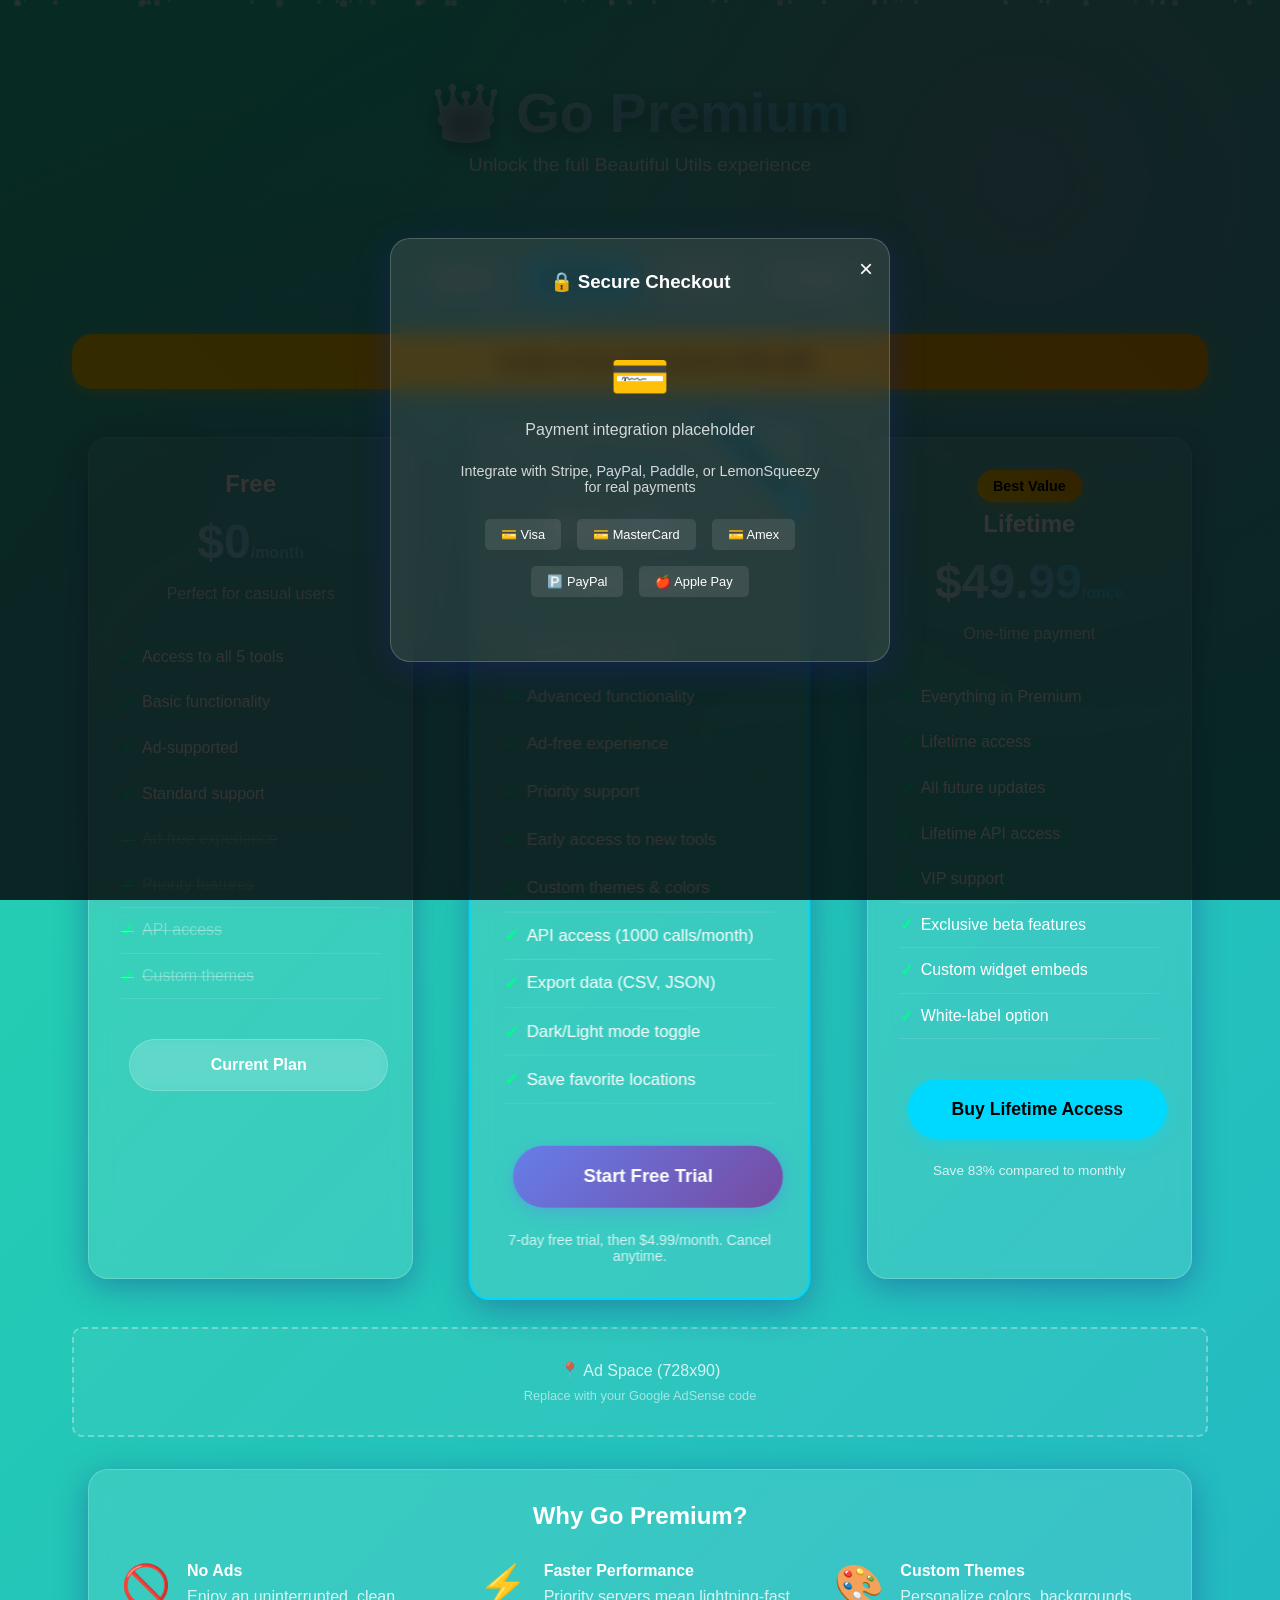
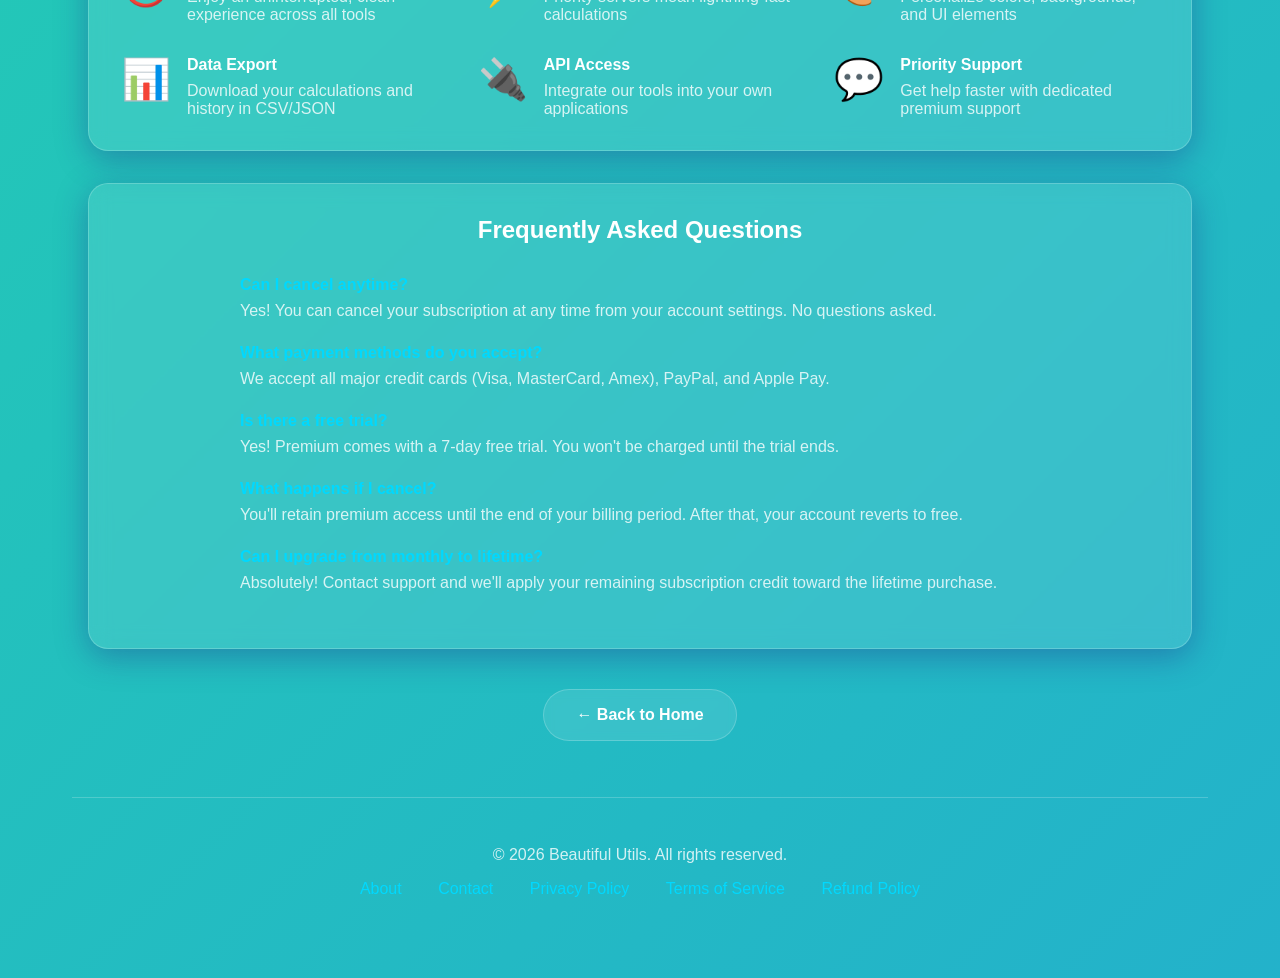
==== premium.html @ 211cf555 "Initial commit - Beautiful Utilities live site" ====
<!DOCTYPE html>
<html lang="en">
<head>
  <meta charset="UTF-8">
  <meta name="viewport" content="width=device-width, initial-scale=1.0">
  <title>Premium - Beautiful Utils</title>
  <meta name="description" content="Upgrade to Premium for ad-free experience, exclusive features, and priority support. Only $4.99/month.">
  
  <link rel="stylesheet" href="css/styles.css">
  
  <!-- AdSense -->
  <!-- <script async src="https://pagead2.googlesyndication.com/pagead/js/adsbygoogle.js?client=ca-pub-XXXXXXXXXXXXXXXX" crossorigin="anonymous"></script> -->
</head>
<body>
  <div class="cinematic-bg"></div>
  <div class="particles"></div>
  
  <div class="container">
    <header>
      <h1>👑 Go Premium</h1>
      <p>Unlock the full Beautiful Utils experience</p>
    </header>
    
    <nav>
      <a href="index.html">Home</a>
      <a href="premium.html" class="active">Premium</a>
      <a href="about.html">About</a>
      <a href="contact.html">Contact</a>
    </nav>
    
    <div class="premium-badge" style="display: block; text-align: center; font-size: 1.2rem; padding: 1rem 2rem;">
      ⭐ Limited Time: First Month 50% Off!
    </div>
    
    <div class="pricing-grid">
      <!-- Free Plan -->
      <div class="glass-card pricing-card">
        <h3 style="font-size: 1.5rem;">Free</h3>
        <div class="price">$0<span>/month</span></div>
        <p style="color: var(--text-secondary);">Perfect for casual users</p>
        
        <ul class="features-list">
          <li>Access to all 5 tools</li>
          <li>Basic functionality</li>
          <li>Ad-supported</li>
          <li>Standard support</li>
          <li style="color: rgba(255,255,255,0.3); text-decoration: line-through;">Ad-free experience</li>
          <li style="color: rgba(255,255,255,0.3); text-decoration: line-through;">Priority features</li>
          <li style="color: rgba(255,255,255,0.3); text-decoration: line-through;">API access</li>
          <li style="color: rgba(255,255,255,0.3); text-decoration: line-through;">Custom themes</li>
        </ul>
        
        <button class="btn btn-secondary" style="width: 100%;">Current Plan</button>
      </div>
      
      <!-- Premium Plan -->
      <div class="glass-card pricing-card featured">
        <h3 style="font-size: 1.5rem; color: var(--accent-color);">Premium</h3>
        <div class="price">$4.99<span>/month</span></div>
        <p style="color: var(--text-secondary);">For power users</p>
        
        <ul class="features-list">
          <li>Access to all 5 tools</li>
          <li>Advanced functionality</li>
          <li>Ad-free experience</li>
          <li>Priority support</li>
          <li>Early access to new tools</li>
          <li>Custom themes & colors</li>
          <li>API access (1000 calls/month)</li>
          <li>Export data (CSV, JSON)</li>
          <li>Dark/Light mode toggle</li>
          <li>Save favorite locations</li>
        </ul>
        
        <button class="btn btn-primary" style="width: 100%; padding: 1.2rem; font-size: 1.1rem;" onclick="showPaymentModal()">
          Start Free Trial
        </button>
        <p style="font-size: 0.85rem; color: var(--text-secondary); margin-top: 1rem;">
          7-day free trial, then $4.99/month. Cancel anytime.
        </p>
      </div>
      
      <!-- Lifetime Plan -->
      <div class="glass-card pricing-card">
        <div class="premium-badge" style="margin-bottom: 0.5rem;">Best Value</div>
        <h3 style="font-size: 1.5rem;">Lifetime</h3>
        <div class="price">$49.99<span>/once</span></div>
        <p style="color: var(--text-secondary);">One-time payment</p>
        
        <ul class="features-list">
          <li>Everything in Premium</li>
          <li>Lifetime access</li>
          <li>All future updates</li>
          <li>Lifetime API access</li>
          <li>VIP support</li>
          <li>Exclusive beta features</li>
          <li>Custom widget embeds</li>
          <li>White-label option</li>
        </ul>
        
        <button class="btn btn-accent" style="width: 100%; padding: 1.2rem; font-size: 1.1rem;" onclick="showPaymentModal('lifetime')">
          Buy Lifetime Access
        </button>
        <p style="font-size: 0.85rem; color: var(--text-secondary); margin-top: 1rem;">
          Save 83% compared to monthly
        </p>
      </div>
    </div>
    
    <!-- AdSense Placeholder -->
    <div class="adsense-placeholder">
      <p>📍 Ad Space (728x90)</p>
      <p style="font-size: 0.8rem; margin-top: 0.5rem; opacity: 0.7;">Replace with your Google AdSense code</p>
    </div>
    
    <!-- Why Premium Section -->
    <div class="glass-card mt-2">
      <h2 style="text-align: center; margin-bottom: 2rem;">Why Go Premium?</h2>
      <div style="display: grid; grid-template-columns: repeat(auto-fit, minmax(300px, 1fr)); gap: 2rem;">
        <div style="display: flex; gap: 1rem; align-items: flex-start;">
          <div style="font-size: 2.5rem;">🚫</div>
          <div>
            <h4 style="margin-bottom: 0.5rem;">No Ads</h4>
            <p style="color: var(--text-secondary);">Enjoy an uninterrupted, clean experience across all tools</p>
          </div>
        </div>
        <div style="display: flex; gap: 1rem; align-items: flex-start;">
          <div style="font-size: 2.5rem;">⚡</div>
          <div>
            <h4 style="margin-bottom: 0.5rem;">Faster Performance</h4>
            <p style="color: var(--text-secondary);">Priority servers mean lightning-fast calculations</p>
          </div>
        </div>
        <div style="display: flex; gap: 1rem; align-items: flex-start;">
          <div style="font-size: 2.5rem;">🎨</div>
          <div>
            <h4 style="margin-bottom: 0.5rem;">Custom Themes</h4>
            <p style="color: var(--text-secondary);">Personalize colors, backgrounds, and UI elements</p>
          </div>
        </div>
        <div style="display: flex; gap: 1rem; align-items: flex-start;">
          <div style="font-size: 2.5rem;">📊</div>
          <div>
            <h4 style="margin-bottom: 0.5rem;">Data Export</h4>
            <p style="color: var(--text-secondary);">Download your calculations and history in CSV/JSON</p>
          </div>
        </div>
        <div style="display: flex; gap: 1rem; align-items: flex-start;">
          <div style="font-size: 2.5rem;">🔌</div>
          <div>
            <h4 style="margin-bottom: 0.5rem;">API Access</h4>
            <p style="color: var(--text-secondary);">Integrate our tools into your own applications</p>
          </div>
        </div>
        <div style="display: flex; gap: 1rem; align-items: flex-start;">
          <div style="font-size: 2.5rem;">💬</div>
          <div>
            <h4 style="margin-bottom: 0.5rem;">Priority Support</h4>
            <p style="color: var(--text-secondary);">Get help faster with dedicated premium support</p>
          </div>
        </div>
      </div>
    </div>
    
    <!-- FAQ Section -->
    <div class="glass-card mt-2">
      <h2 style="text-align: center; margin-bottom: 2rem;">Frequently Asked Questions</h2>
      <div style="max-width: 800px; margin: 0 auto;">
        <div style="margin-bottom: 1.5rem;">
          <h4 style="color: var(--accent-color); margin-bottom: 0.5rem;">Can I cancel anytime?</h4>
          <p style="color: var(--text-secondary);">Yes! You can cancel your subscription at any time from your account settings. No questions asked.</p>
        </div>
        <div style="margin-bottom: 1.5rem;">
          <h4 style="color: var(--accent-color); margin-bottom: 0.5rem;">What payment methods do you accept?</h4>
          <p style="color: var(--text-secondary);">We accept all major credit cards (Visa, MasterCard, Amex), PayPal, and Apple Pay.</p>
        </div>
        <div style="margin-bottom: 1.5rem;">
          <h4 style="color: var(--accent-color); margin-bottom: 0.5rem;">Is there a free trial?</h4>
          <p style="color: var(--text-secondary);">Yes! Premium comes with a 7-day free trial. You won't be charged until the trial ends.</p>
        </div>
        <div style="margin-bottom: 1.5rem;">
          <h4 style="color: var(--accent-color); margin-bottom: 0.5rem;">What happens if I cancel?</h4>
          <p style="color: var(--text-secondary);">You'll retain premium access until the end of your billing period. After that, your account reverts to free.</p>
        </div>
        <div style="margin-bottom: 1.5rem;">
          <h4 style="color: var(--accent-color); margin-bottom: 0.5rem;">Can I upgrade from monthly to lifetime?</h4>
          <p style="color: var(--text-secondary);">Absolutely! Contact support and we'll apply your remaining subscription credit toward the lifetime purchase.</p>
        </div>
      </div>
    </div>
    
    <!-- Payment Modal Placeholder -->
    <div id="payment-modal" class="hidden" style="position: fixed; top: 0; left: 0; width: 100%; height: 100%; background: rgba(0,0,0,0.8); z-index: 1000; display: flex; align-items: center; justify-content: center;">
      <div class="glass-card" style="max-width: 500px; width: 90%; position: relative;">
        <button onclick="document.getElementById('payment-modal').classList.add('hidden')" style="position: absolute; top: 1rem; right: 1rem; background: none; border: none; color: white; font-size: 1.5rem; cursor: pointer;">&times;</button>
        <h3 style="text-align: center; margin-bottom: 1.5rem;">🔒 Secure Checkout</h3>
        
        <!-- This is a placeholder - integrate with Stripe, PayPal, or LemonSqueezy -->
        <div style="text-align: center; padding: 2rem;">
          <div style="font-size: 3rem; margin-bottom: 1rem;">💳</div>
          <p style="color: var(--text-secondary); margin-bottom: 1.5rem;">
            Payment integration placeholder
          </p>
          <p style="font-size: 0.9rem; color: var(--text-secondary);">
            Integrate with Stripe, PayPal, Paddle, or LemonSqueezy for real payments
          </p>
          <div style="display: flex; justify-content: center; gap: 1rem; margin-top: 1.5rem; flex-wrap: wrap;">
            <span style="padding: 0.5rem 1rem; background: rgba(255,255,255,0.1); border-radius: 5px; font-size: 0.8rem;">💳 Visa</span>
            <span style="padding: 0.5rem 1rem; background: rgba(255,255,255,0.1); border-radius: 5px; font-size: 0.8rem;">💳 MasterCard</span>
            <span style="padding: 0.5rem 1rem; background: rgba(255,255,255,0.1); border-radius: 5px; font-size: 0.8rem;">💳 Amex</span>
            <span style="padding: 0.5rem 1rem; background: rgba(255,255,255,0.1); border-radius: 5px; font-size: 0.8rem;">🅿️ PayPal</span>
            <span style="padding: 0.5rem 1rem; background: rgba(255,255,255,0.1); border-radius: 5px; font-size: 0.8rem;">🍎 Apple Pay</span>
          </div>
        </div>
      </div>
    </div>
    
    <div class="text-center mt-2">
      <a href="index.html" class="btn btn-secondary">← Back to Home</a>
    </div>
    
    <footer>
      <p style="color: var(--text-secondary); margin-bottom: 1rem;">
        &copy; 2026 Beautiful Utils. All rights reserved.
      </p>
      <div>
        <a href="about.html">About</a>
        <a href="contact.html">Contact</a>
        <a href="#">Privacy Policy</a>
        <a href="#">Terms of Service</a>
        <a href="#">Refund Policy</a>
      </div>
    </footer>
  </div>
  
  <script src="js/main.js"></script>
  <script>
    function showPaymentModal(plan = 'monthly') {
      document.getElementById('payment-modal').classList.remove('hidden');
      // Here you would integrate with your payment processor
      // Example: Stripe Checkout, PayPal Buttons, LemonSqueezy, Paddle, etc.
    }
  </script>
</body>
</html>
---- css/styles.css ----
/* ========================================
   BEAUTIFUL UTILS - Global Styles
   Glassmorphism + Cinematic Design
   ======================================== */

:root {
  --primary-gradient: linear-gradient(135deg, #667eea 0%, #764ba2 100%);
  --glass-bg: rgba(255, 255, 255, 0.1);
  --glass-border: rgba(255, 255, 255, 0.2);
  --glass-shadow: 0 8px 32px 0 rgba(31, 38, 135, 0.37);
  --text-primary: #ffffff;
  --text-secondary: rgba(255, 255, 255, 0.8);
  --accent-color: #00d9ff;
  --success-color: #00ff88;
  --warning-color: #ffaa00;
  --error-color: #ff4466;
}

* {
  margin: 0;
  padding: 0;
  box-sizing: border-box;
}

body {
  font-family: 'Segoe UI', Tahoma, Geneva, Verdana, sans-serif;
  min-height: 100vh;
  background: linear-gradient(-45deg, #ee7752, #e73c7e, #23a6d5, #23d5ab);
  background-size: 400% 400%;
  animation: gradient 15s ease infinite;
  color: var(--text-primary);
  overflow-x: hidden;
}

@keyframes gradient {
  0% { background-position: 0% 50%; }
  50% { background-position: 100% 50%; }
  100% { background-position: 0% 50%; }
}

/* Cinematic Background Overlay */
.cinematic-bg {
  position: fixed;
  top: 0;
  left: 0;
  width: 100%;
  height: 100%;
  background: 
    radial-gradient(circle at 20% 80%, rgba(120, 119, 198, 0.3) 0%, transparent 50%),
    radial-gradient(circle at 80% 20%, rgba(255, 119, 198, 0.3) 0%, transparent 50%),
    radial-gradient(circle at 40% 40%, rgba(100, 200, 255, 0.2) 0%, transparent 40%);
  pointer-events: none;
  z-index: 0;
}

/* Floating Particles */
.particles {
  position: fixed;
  top: 0;
  left: 0;
  width: 100%;
  height: 100%;
  pointer-events: none;
  z-index: 1;
}

.particle {
  position: absolute;
  background: rgba(255, 255, 255, 0.5);
  border-radius: 50%;
  animation: float 20s infinite;
}

@keyframes float {
  0%, 100% { transform: translateY(100vh) rotate(0deg); opacity: 0; }
  10% { opacity: 1; }
  90% { opacity: 1; }
  100% { transform: translateY(-100vh) rotate(720deg); opacity: 0; }
}

/* Glassmorphism Card */
.glass-card {
  background: var(--glass-bg);
  backdrop-filter: blur(10px);
  -webkit-backdrop-filter: blur(10px);
  border: 1px solid var(--glass-border);
  border-radius: 20px;
  box-shadow: var(--glass-shadow);
  padding: 2rem;
  margin: 1rem;
}

.glass-card:hover {
  background: rgba(255, 255, 255, 0.15);
  transform: translateY(-5px);
  transition: all 0.3s ease;
}

/* Container */
.container {
  max-width: 1200px;
  margin: 0 auto;
  padding: 2rem;
  position: relative;
  z-index: 2;
}

/* Header */
header {
  text-align: center;
  padding: 3rem 0;
}

header h1 {
  font-size: 3.5rem;
  font-weight: 700;
  text-shadow: 0 4px 20px rgba(0, 0, 0, 0.3);
  margin-bottom: 0.5rem;
  background: linear-gradient(45deg, #fff, #00d9ff);
  -webkit-background-clip: text;
  -webkit-text-fill-color: transparent;
  background-clip: text;
}

header p {
  font-size: 1.2rem;
  color: var(--text-secondary);
}

/* Navigation */
nav {
  display: flex;
  justify-content: center;
  gap: 1rem;
  flex-wrap: wrap;
  margin: 2rem 0;
}

nav a {
  color: var(--text-primary);
  text-decoration: none;
  padding: 0.8rem 1.5rem;
  border-radius: 50px;
  background: var(--glass-bg);
  border: 1px solid var(--glass-border);
  transition: all 0.3s ease;
  backdrop-filter: blur(5px);
}

nav a:hover, nav a.active {
  background: var(--accent-color);
  color: #000;
  transform: scale(1.05);
}

/* Tool Grid */
.tool-grid {
  display: grid;
  grid-template-columns: repeat(auto-fit, minmax(300px, 1fr));
  gap: 2rem;
  margin: 2rem 0;
}

.tool-card {
  text-align: center;
  cursor: pointer;
  transition: all 0.3s ease;
}

.tool-card:hover {
  transform: translateY(-10px) scale(1.02);
}

.tool-icon {
  font-size: 4rem;
  margin-bottom: 1rem;
  filter: drop-shadow(0 4px 10px rgba(0, 0, 0, 0.3));
}

.tool-card h3 {
  font-size: 1.5rem;
  margin-bottom: 0.5rem;
}

.tool-card p {
  color: var(--text-secondary);
  font-size: 0.95rem;
}

/* Buttons */
.btn {
  display: inline-block;
  padding: 1rem 2rem;
  border: none;
  border-radius: 50px;
  font-size: 1rem;
  font-weight: 600;
  cursor: pointer;
  transition: all 0.3s ease;
  text-decoration: none;
  margin: 0.5rem;
}

.btn-primary {
  background: var(--primary-gradient);
  color: white;
  box-shadow: 0 4px 15px rgba(102, 126, 234, 0.4);
}

.btn-primary:hover {
  transform: translateY(-3px);
  box-shadow: 0 6px 20px rgba(102, 126, 234, 0.6);
}

.btn-secondary {
  background: var(--glass-bg);
  color: white;
  border: 1px solid var(--glass-border);
  backdrop-filter: blur(5px);
}

.btn-secondary:hover {
  background: rgba(255, 255, 255, 0.2);
}

.btn-accent {
  background: var(--accent-color);
  color: #000;
  box-shadow: 0 4px 15px rgba(0, 217, 255, 0.4);
}

/* Forms */
.form-group {
  margin: 1.5rem 0;
}

label {
  display: block;
  margin-bottom: 0.5rem;
  color: var(--text-secondary);
  font-weight: 500;
}

input, select, textarea {
  width: 100%;
  padding: 1rem;
  border: 1px solid var(--glass-border);
  border-radius: 10px;
  background: rgba(255, 255, 255, 0.1);
  color: white;
  font-size: 1rem;
  backdrop-filter: blur(5px);
  transition: all 0.3s ease;
}

input:focus, select:focus, textarea:focus {
  outline: none;
  border-color: var(--accent-color);
  background: rgba(255, 255, 255, 0.15);
  box-shadow: 0 0 20px rgba(0, 217, 255, 0.3);
}

select option {
  background: #1a1a2e;
  color: white;
}

/* Results Display */
.result-box {
  background: rgba(0, 0, 0, 0.3);
  border-radius: 15px;
  padding: 1.5rem;
  margin-top: 1.5rem;
  border: 1px solid var(--glass-border);
}

.result-box h4 {
  color: var(--accent-color);
  margin-bottom: 1rem;
}

.result-value {
  font-size: 2rem;
  font-weight: 700;
  color: var(--success-color);
}

/* Premium Badge */
.premium-badge {
  background: linear-gradient(45deg, #ffd700, #ffaa00);
  color: #000;
  padding: 0.5rem 1rem;
  border-radius: 20px;
  font-weight: 700;
  font-size: 0.9rem;
  display: inline-block;
  margin-bottom: 1rem;
  box-shadow: 0 4px 15px rgba(255, 215, 0, 0.4);
}

/* Pricing Cards */
.pricing-grid {
  display: grid;
  grid-template-columns: repeat(auto-fit, minmax(280px, 1fr));
  gap: 2rem;
  margin: 2rem 0;
}

.pricing-card {
  text-align: center;
  position: relative;
  overflow: hidden;
}

.pricing-card.featured {
  border: 2px solid var(--accent-color);
  transform: scale(1.05);
}

.pricing-card.featured::before {
  content: 'MOST POPULAR';
  position: absolute;
  top: 20px;
  right: -35px;
  background: var(--accent-color);
  color: #000;
  padding: 5px 40px;
  transform: rotate(45deg);
  font-size: 0.8rem;
  font-weight: 700;
}

.price {
  font-size: 3rem;
  font-weight: 700;
  margin: 1rem 0;
  background: linear-gradient(45deg, #fff, var(--accent-color));
  -webkit-background-clip: text;
  -webkit-text-fill-color: transparent;
  background-clip: text;
}

.price span {
  font-size: 1rem;
  color: var(--text-secondary);
}

.features-list {
  list-style: none;
  margin: 2rem 0;
  text-align: left;
}

.features-list li {
  padding: 0.8rem 0;
  border-bottom: 1px solid rgba(255, 255, 255, 0.1);
  display: flex;
  align-items: center;
  gap: 0.5rem;
}

.features-list li::before {
  content: '✓';
  color: var(--success-color);
  font-weight: 700;
}

/* AdSense Placeholder */
.adsense-placeholder {
  background: rgba(255, 255, 255, 0.05);
  border: 2px dashed rgba(255, 255, 255, 0.3);
  border-radius: 10px;
  padding: 2rem;
  text-align: center;
  margin: 2rem 0;
  color: var(--text-secondary);
}

/* Footer */
footer {
  text-align: center;
  padding: 3rem 0;
  margin-top: 3rem;
  border-top: 1px solid var(--glass-border);
}

footer a {
  color: var(--accent-color);
  text-decoration: none;
  margin: 0 1rem;
}

footer a:hover {
  text-decoration: underline;
}

/* Mobile Responsive */
@media (max-width: 768px) {
  header h1 {
    font-size: 2.5rem;
  }
  
  .container {
    padding: 1rem;
  }
  
  .tool-grid {
    grid-template-columns: 1fr;
  }
  
  nav {
    flex-direction: column;
    align-items: center;
  }
  
  .pricing-card.featured {
    transform: scale(1);
  }
}

/* Utility Classes */
.text-center { text-align: center; }
.mt-2 { margin-top: 2rem; }
.mb-2 { margin-bottom: 2rem; }
.hidden { display: none; }

/* Loading Spinner */
.spinner {
  border: 3px solid rgba(255, 255, 255, 0.1);
  border-top: 3px solid var(--accent-color);
  border-radius: 50%;
  width: 40px;
  height: 40px;
  animation: spin 1s linear infinite;
  margin: 2rem auto;
}

@keyframes spin {
  0% { transform: rotate(0deg); }
  100% { transform: rotate(360deg); }
}

/* Tool Specific Styles */
.timezone-item {
  display: flex;
  justify-content: space-between;
  align-items: center;
  padding: 1rem;
  background: rgba(255, 255, 255, 0.05);
  border-radius: 10px;
  margin: 0.5rem 0;
  transition: all 0.3s ease;
}

.timezone-item:hover {
  background: rgba(255, 255, 255, 0.1);
}

.moon-phase-display {
  font-size: 5rem;
  text-align: center;
  margin: 2rem 0;
}

.sun-times {
  display: grid;
  grid-template-columns: 1fr 1fr;
  gap: 1rem;
  margin-top: 1rem;
}

.sun-item {
  text-align: center;
  padding: 1rem;
  background: rgba(255, 255, 255, 0.05);
  border-radius: 10px;
}

.sun-icon {
  font-size: 2rem;
  margin-bottom: 0.5rem;
}

.bmi-result {
  text-align: center;
  padding: 2rem;
}

.bmi-category {
  font-size: 1.5rem;
  font-weight: 700;
  margin-top: 1rem;
  padding: 1rem;
  border-radius: 10px;
}

.bmi-underweight { background: rgba(0, 217, 255, 0.3); }
.bmi-normal { background: rgba(0, 255, 136, 0.3); }
.bmi-overweight { background: rgba(255, 170, 0, 0.3); }
.bmi-obese { background: rgba(255, 68, 102, 0.3); }
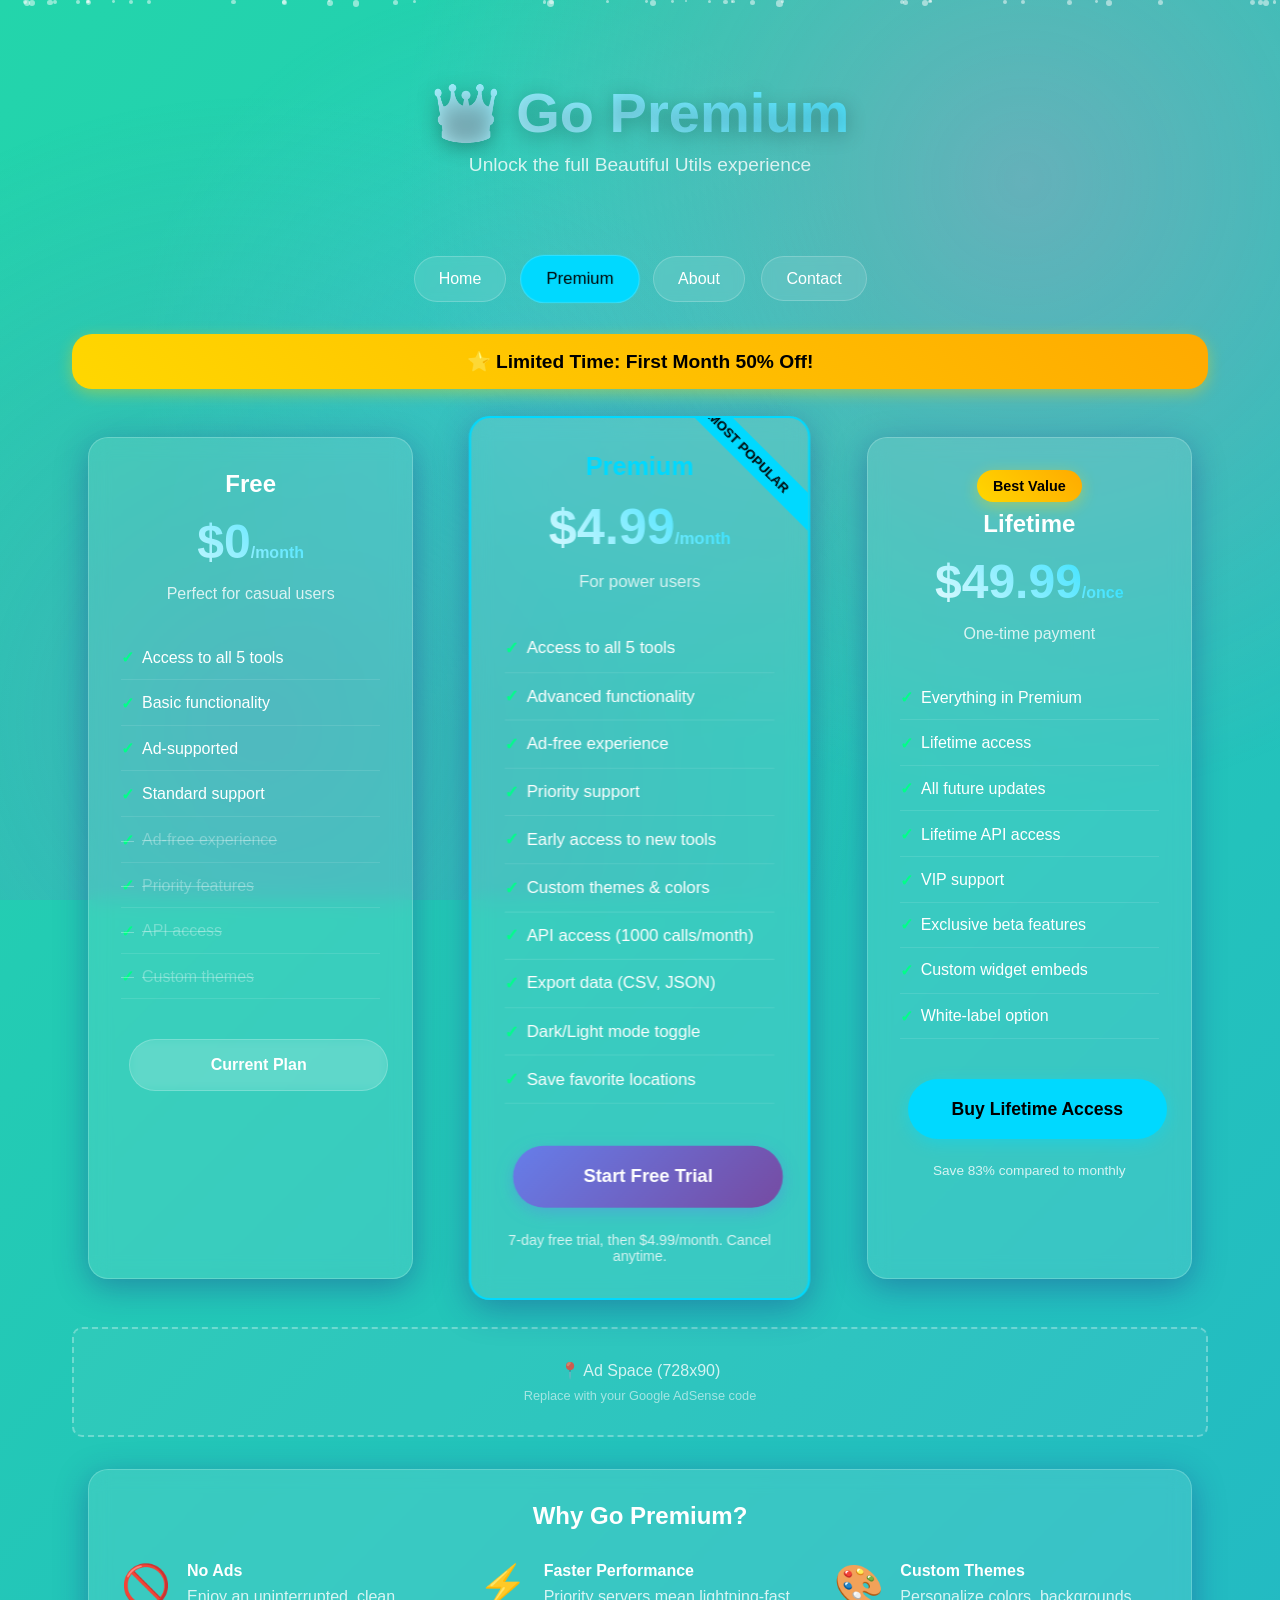
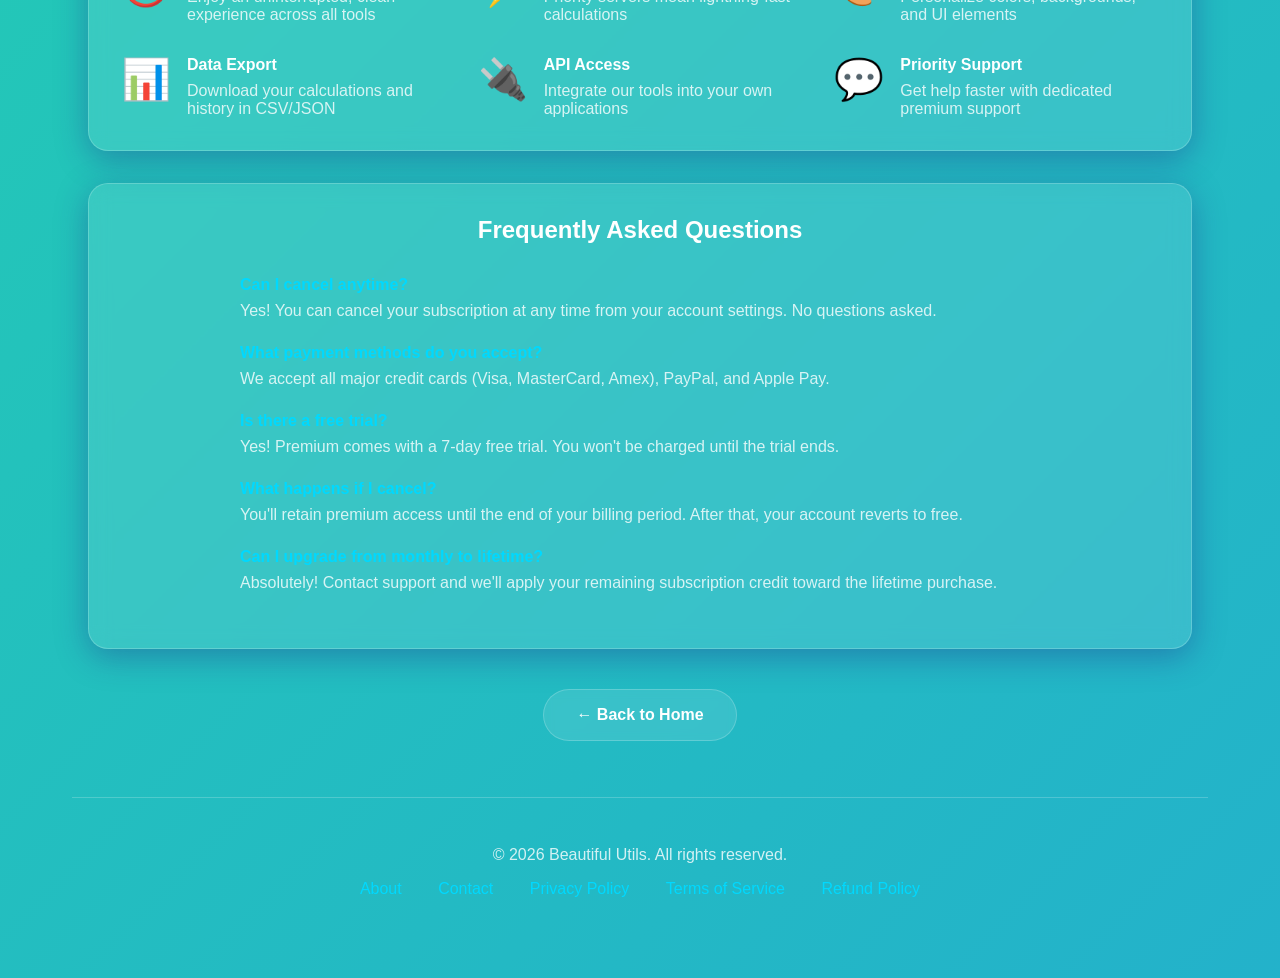
==== commit c1833eb2: "Fix: Payment modal close button now works properly" ====
--- a/premium.html
+++ b/premium.html
@@ -189,10 +189,10 @@
       </div>
     </div>
     
-    <!-- Payment Modal Placeholder -->
-    <div id="payment-modal" class="hidden" style="position: fixed; top: 0; left: 0; width: 100%; height: 100%; background: rgba(0,0,0,0.8); z-index: 1000; display: flex; align-items: center; justify-content: center;">
-      <div class="glass-card" style="max-width: 500px; width: 90%; position: relative;">
-        <button onclick="document.getElementById('payment-modal').classList.add('hidden')" style="position: absolute; top: 1rem; right: 1rem; background: none; border: none; color: white; font-size: 1.5rem; cursor: pointer;">&times;</button>
+    <!-- Payment Modal -->
+    <div id="payment-modal" class="modal-overlay hidden">
+      <div class="modal-content glass-card">
+        <button class="modal-close" onclick="closePaymentModal()">&times;</button>
         <h3 style="text-align: center; margin-bottom: 1.5rem;">🔒 Secure Checkout</h3>
         
         <!-- This is a placeholder - integrate with Stripe, PayPal, or LemonSqueezy -->
@@ -234,12 +234,92 @@
   </div>
   
   <script src="js/main.js"></script>
+  <style>
+    /* Modal Styles */
+    .modal-overlay {
+      position: fixed;
+      top: 0;
+      left: 0;
+      width: 100%;
+      height: 100%;
+      background: rgba(0,0,0,0.8);
+      z-index: 1000;
+      display: flex;
+      align-items: center;
+      justify-content: center;
+      opacity: 1;
+      transition: opacity 0.3s ease;
+    }
+    
+    .modal-overlay.hidden {
+      display: none;
+      opacity: 0;
+    }
+    
+    .modal-content {
+      max-width: 500px;
+      width: 90%;
+      position: relative;
+      max-height: 90vh;
+      overflow-y: auto;
+    }
+    
+    .modal-close {
+      position: absolute;
+      top: 1rem;
+      right: 1rem;
+      background: rgba(255,255,255,0.2);
+      border: none;
+      color: white;
+      font-size: 1.5rem;
+      width: 40px;
+      height: 40px;
+      border-radius: 50%;
+      cursor: pointer;
+      transition: background 0.3s ease;
+      display: flex;
+      align-items: center;
+      justify-content: center;
+    }
+    
+    .modal-close:hover {
+      background: rgba(255,255,255,0.4);
+    }
+  </style>
   <script>
     function showPaymentModal(plan = 'monthly') {
-      document.getElementById('payment-modal').classList.remove('hidden');
-      // Here you would integrate with your payment processor
-      // Example: Stripe Checkout, PayPal Buttons, LemonSqueezy, Paddle, etc.
-    }
+      const modal = document.getElementById('payment-modal');
+      modal.classList.remove('hidden');
+      modal.style.opacity = '0';
+      setTimeout(() => {
+        modal.style.opacity = '1';
+      }, 10);
+    }
+    
+    function closePaymentModal() {
+      const modal = document.getElementById('payment-modal');
+      modal.style.opacity = '0';
+      setTimeout(() => {
+        modal.classList.add('hidden');
+      }, 300);
+    }
+    
+    // Close modal when clicking outside
+    document.getElementById('payment-modal')?.addEventListener('click', function(e) {
+      if (e.target === this) {
+        closePaymentModal();
+      }
+    });
+    
+    // Close modal on Escape key
+    document.addEventListener('keydown', function(e) {
+      if (e.key === 'Escape') {
+        const modal = document.getElementById('payment-modal');
+        if (!modal?.classList.contains('hidden')) {
+          closePaymentModal();
+        }
+      }
+    });
   </script>
 </body>
 </html>
